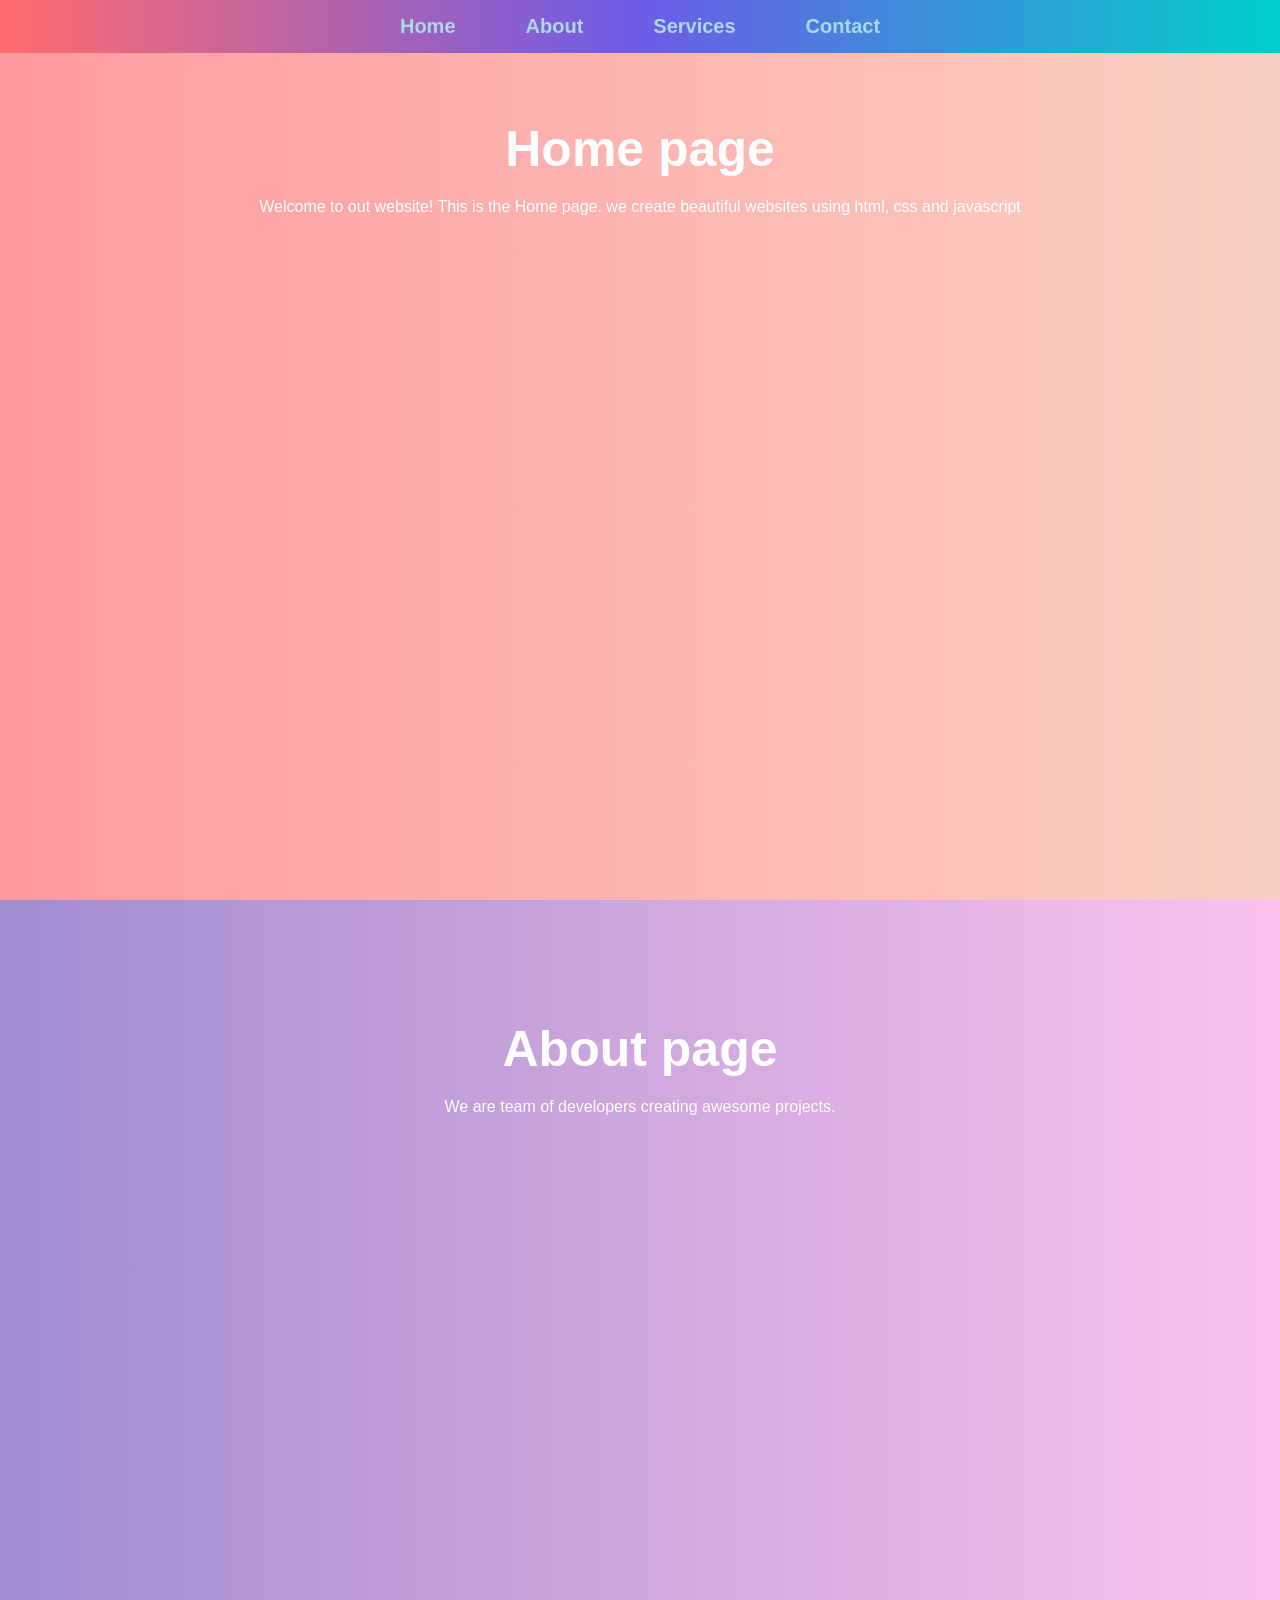
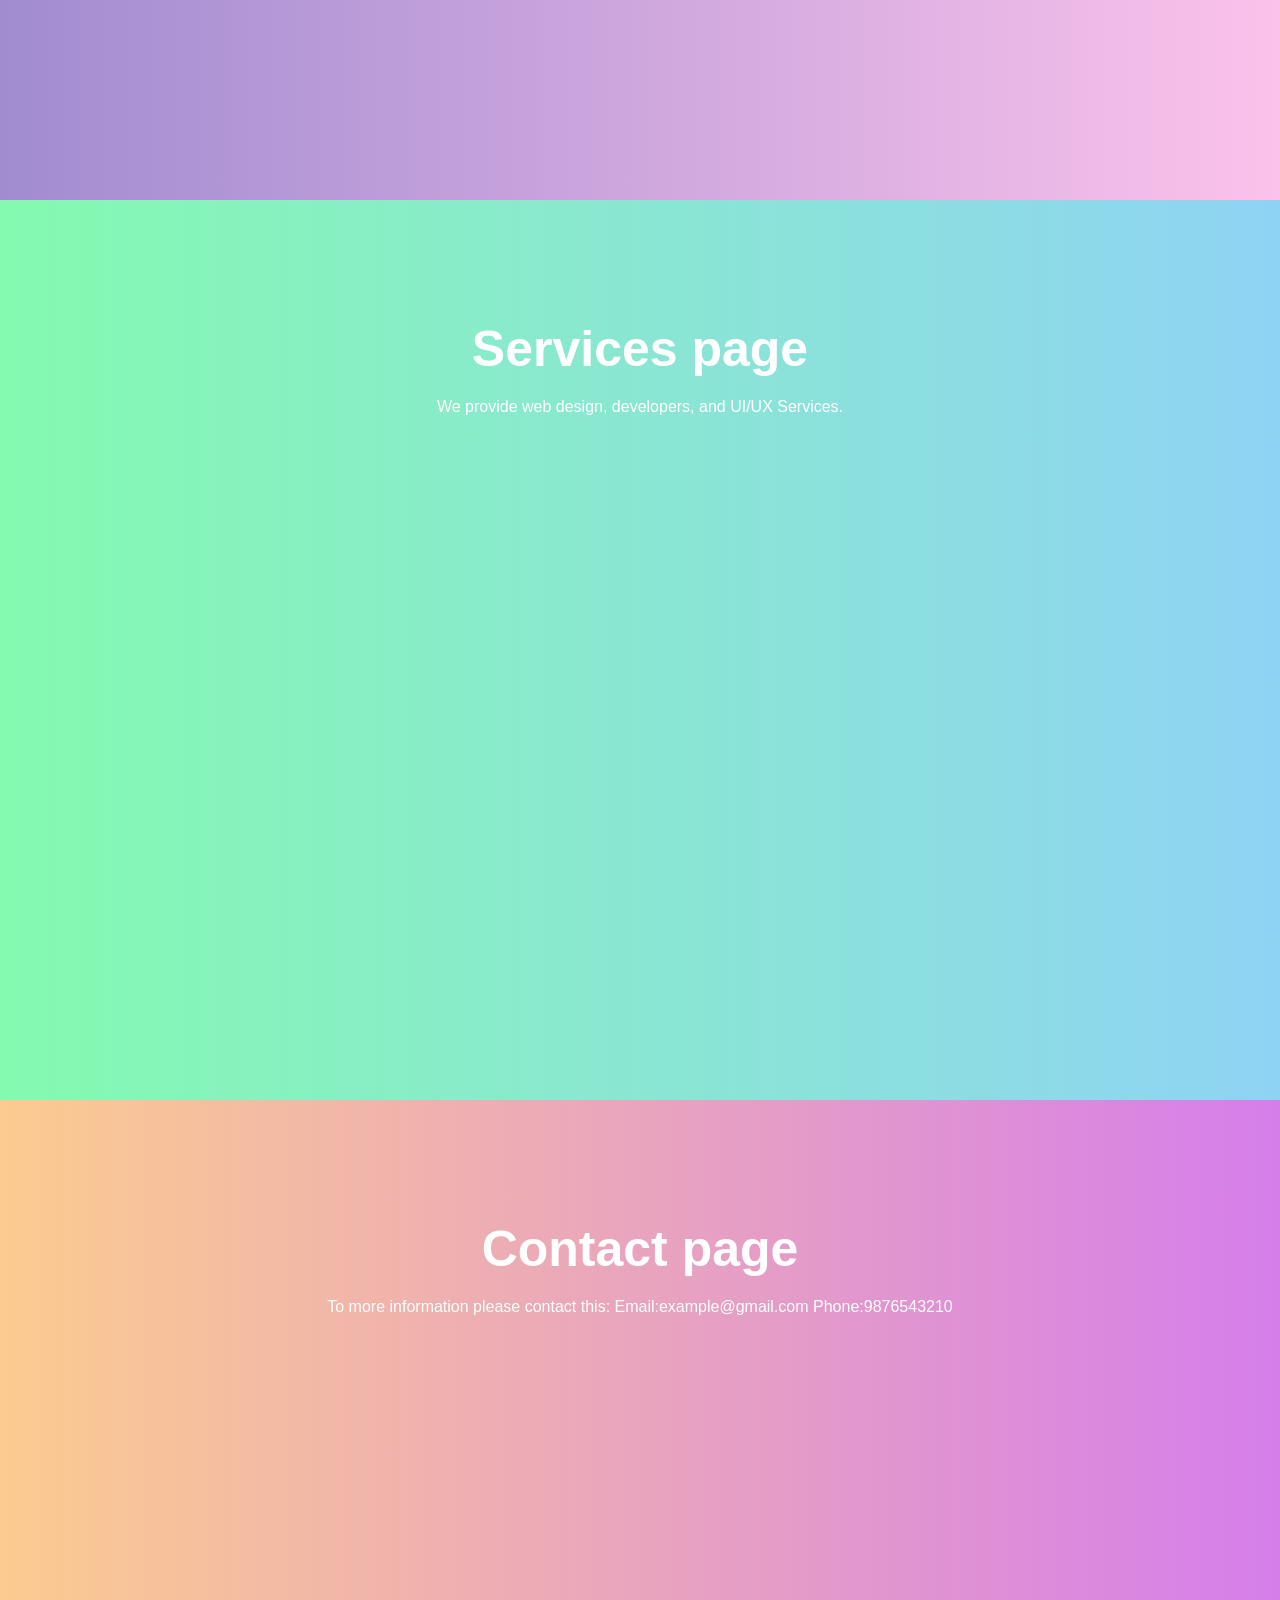
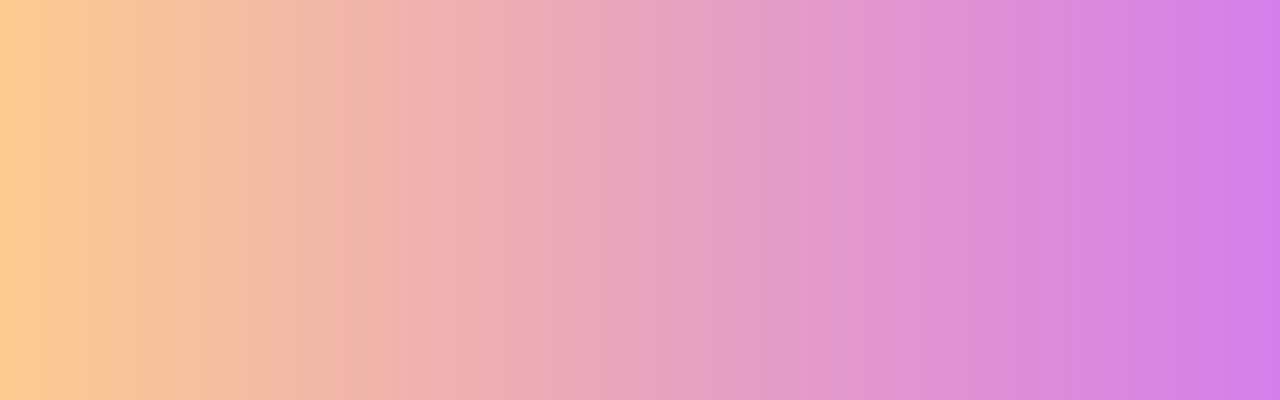
==== index.html @ f3811bed "Rename task1.html to index.html" ====
<!DOCTYPE html>
<html lang="en">
<head>
    <meta charset="UTF-8">
    <meta name="viewport" content="width=device-width, initial-scale=1.0">
    <title>Interactive Navbar</title>
    <link rel="stylesheet" href="style.css">
</head>
<body>
    <nav id="navbar">
        <ul>
            <li><a href="#home" >Home</a></li>
            <li><a href="#about" >About</a></li>
            <li><a href="#services" >Services</a></li>
            <li><a href="#contact" >Contact</a></li>
        </ul>
    </nav>


    <section id="home" class="page">
        <h1>Home page</h1>
        <p>Welcome to out website! This is the Home page.
            we create beautiful websites using html, css and javascript</p>
    </section>

    <section id="about" class="page">
        <h1>About page</h1>
        <p>We are team of developers creating awesome projects.</p>
    </section>

    <section id="services" class="page">
        <h1>Services page</h1>
        <p>We provide web design, developers, and UI/UX Services.</p>
    </section>

    <section id="contact" class="page">
        <h1>Contact page</h1>
        <p>To more information please contact this:
            Email:example@gmail.com
            Phone:9876543210</p>
    </section>

    <script src="script.js"></script>
</body>
</html>
---- style.css ----
*{
    font-family: Arial,sans-serif;
    margin: 0;
    padding: 0;
    box-sizing: border-box;
}
html{
    scroll-behavior: smooth;
}
#navbar{
    position: fixed;
    top: 0;
    width: 100%;
    background:linear-gradient(90deg,#ff6b6b,#6c5ce7);
    padding: 15px;
    z-index: 1000;
}
#navbar ul{
    list-style: none;
    display: flex;
    justify-content: center;
}
#navbar ul li{
    margin:0 20px;
}
#navbar ul li a{
    text-decoration: none;
    color:lightblue;
    font-size: 20px;
    font-weight: bold;
    padding: 10px 15px;
    border-radius: 10px;
    transition: 0.3s;
}
#navbar ul li a:hover{
    color:black;
    font-size: 20px;
    background: white;
}
.page{
    padding-top: 120px;
    height: 100vh;
    text-align: center;
    color: white;
}
#home{
    background: linear-gradient(to right,#ff9a9e,#fad0c4);
}
#about{
    background: linear-gradient(to right,#a18cd1,#fbc2eb);
}
#services{
    background: linear-gradient(to right,#84fab0,#8fd3f4);
}
#contact{
    background: linear-gradient(to right,#fccb90,#d57eeb);
}
h1{
    font-size: 50px;
    margin-bottom: 20px;
}
p{
    size: 24px;
}
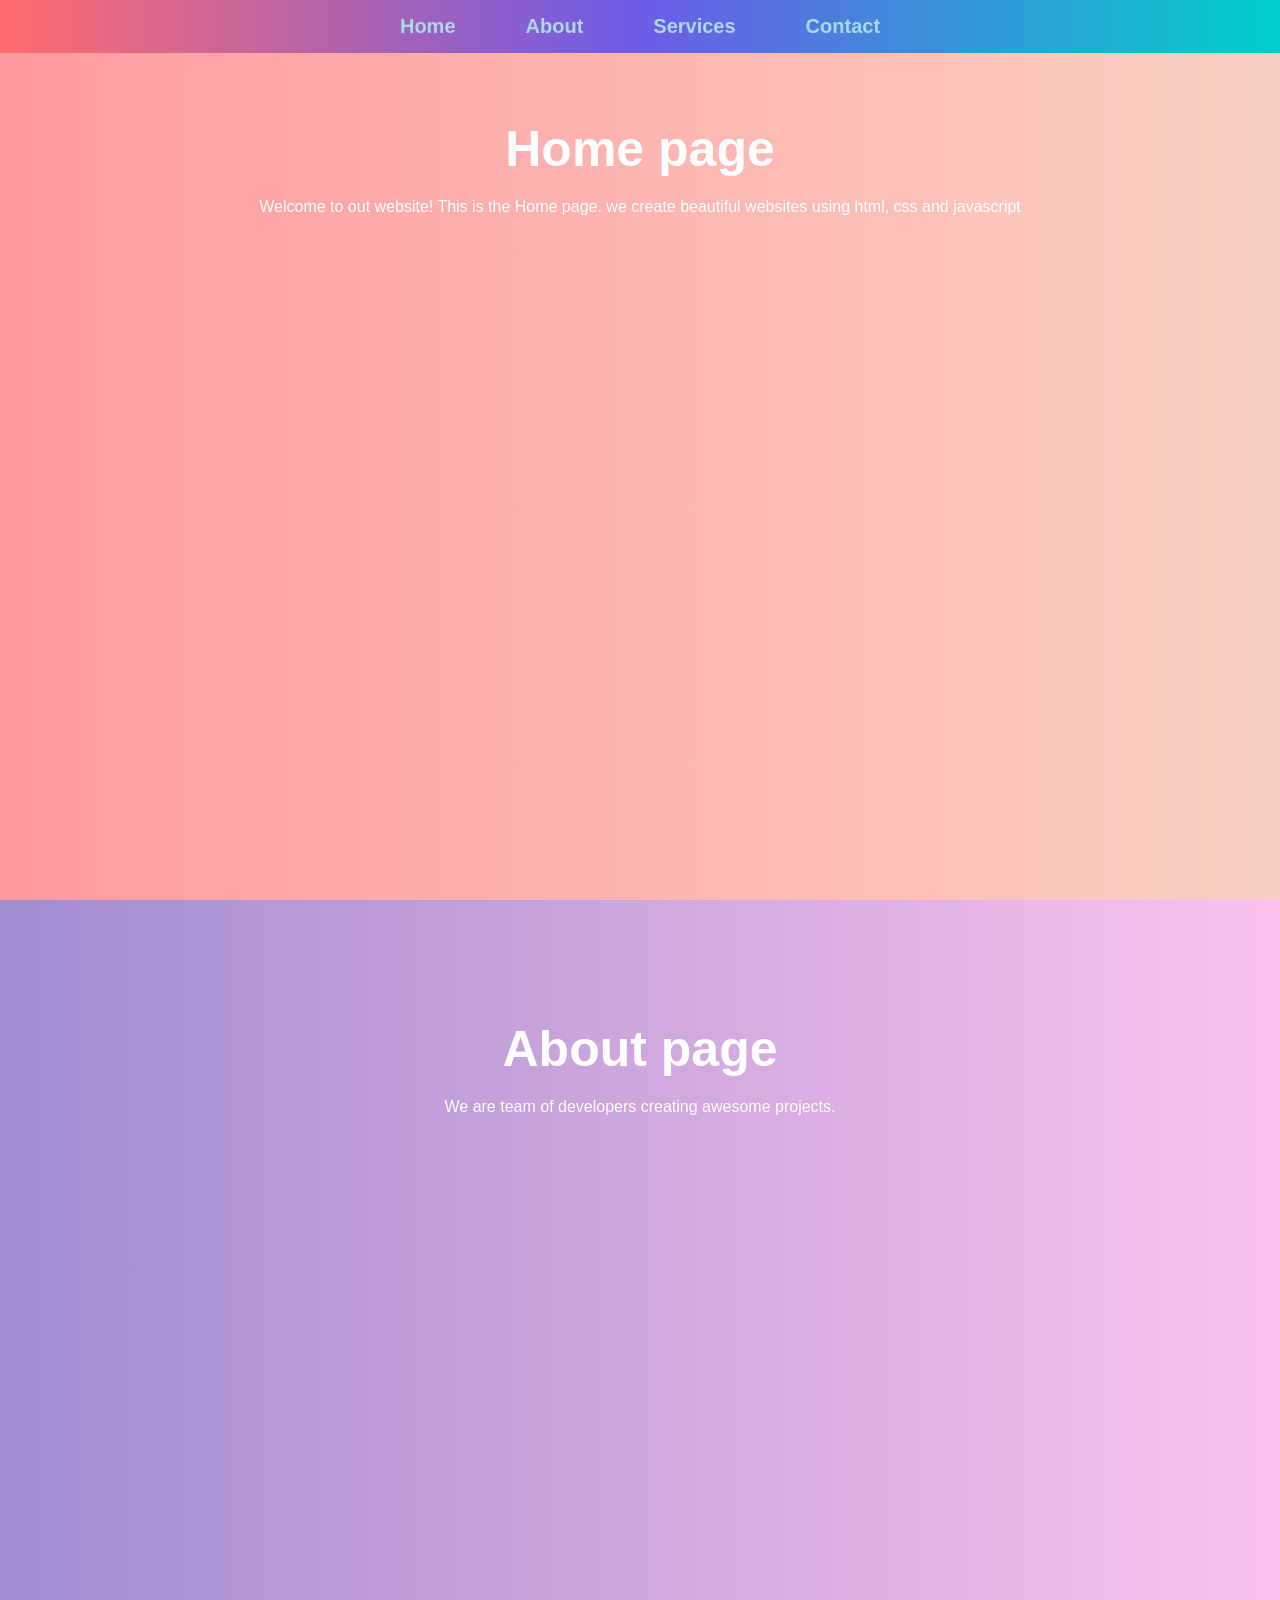
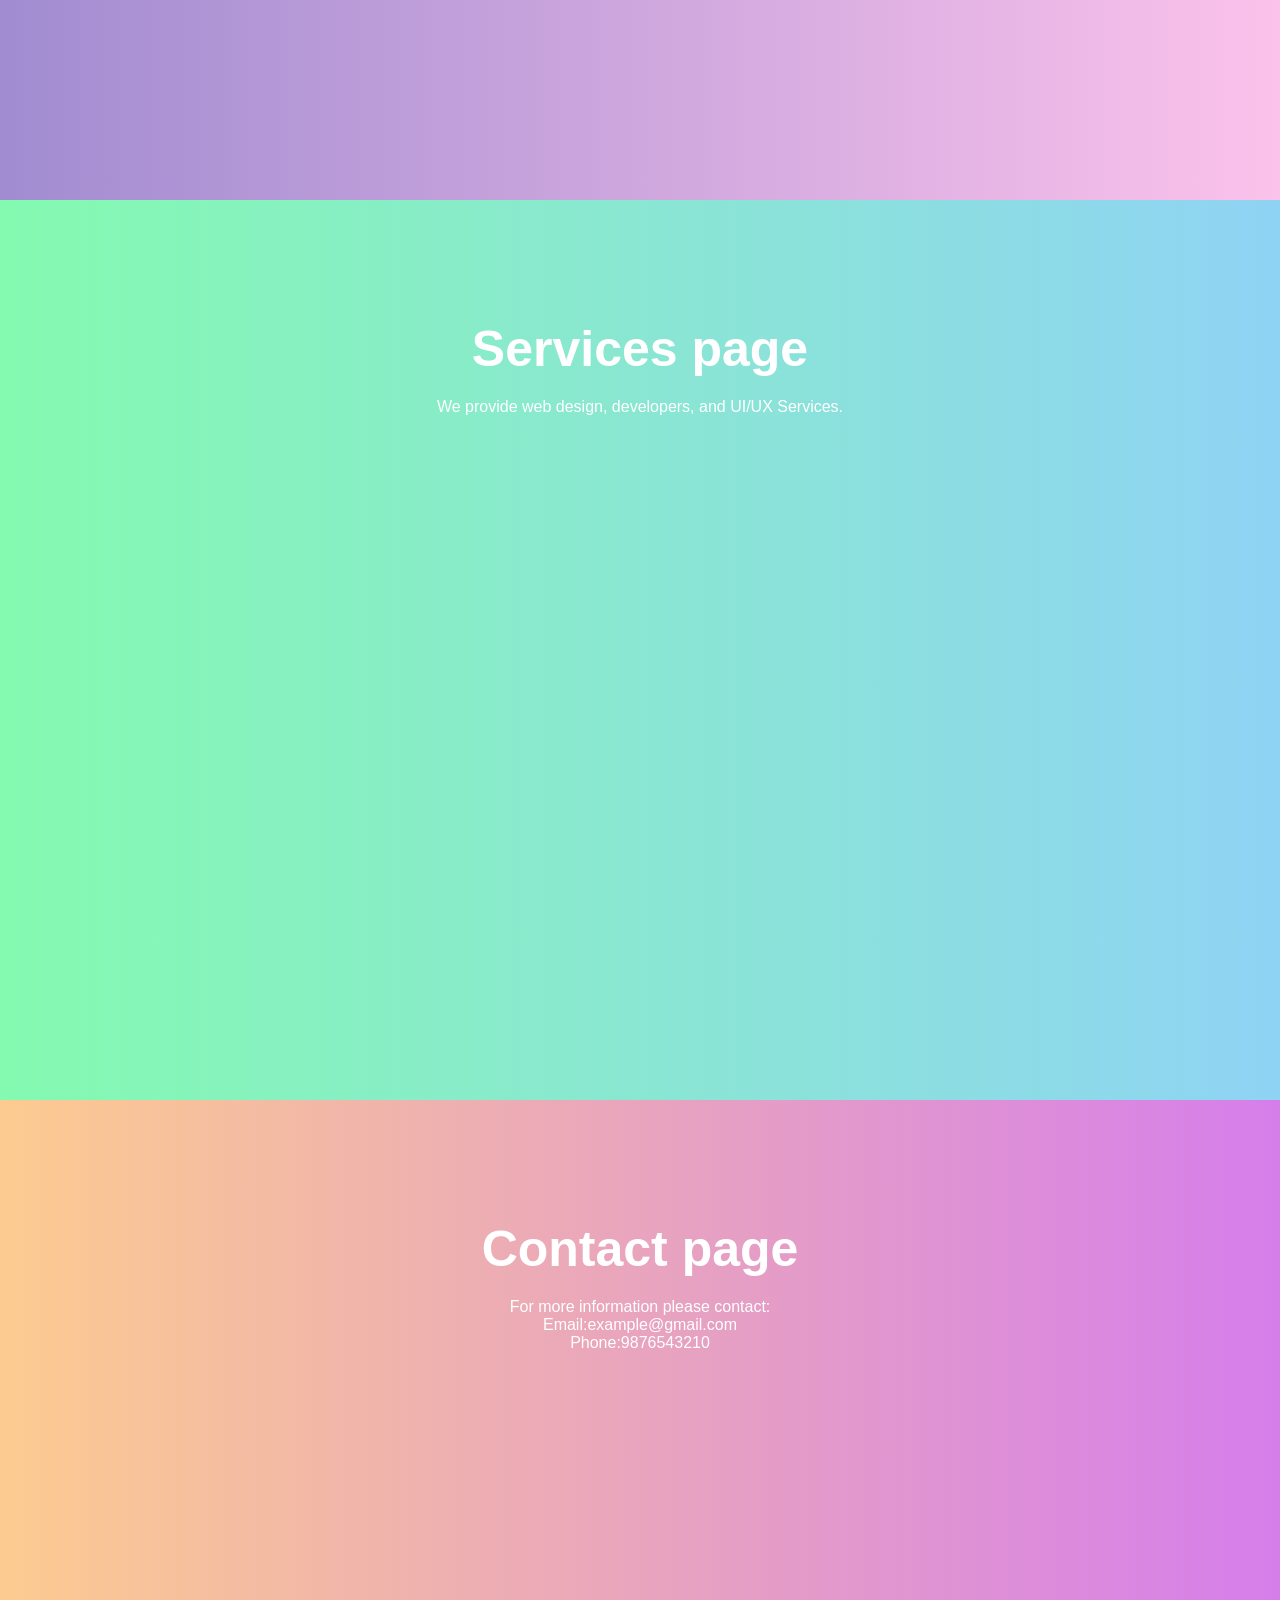
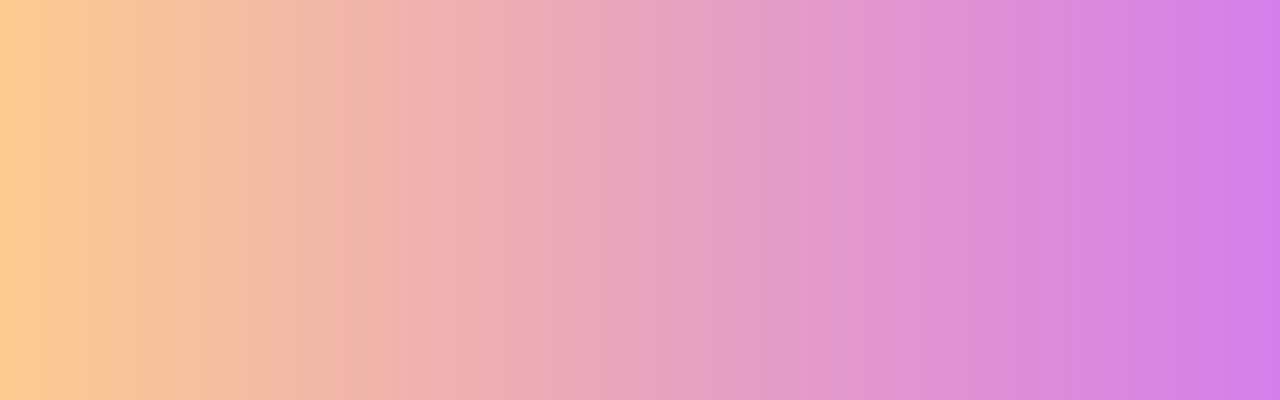
==== commit 94975ab1: "Add files via upload" ====
--- a/index.html
+++ b/index.html
@@ -35,11 +35,11 @@
 
     <section id="contact" class="page">
         <h1>Contact page</h1>
-        <p>To more information please contact this:
-            Email:example@gmail.com
+        <p>For more information please contact:<br>
+            Email:example@gmail.com<br>
             Phone:9876543210</p>
     </section>
 
     <script src="script.js"></script>
 </body>
-</html>
+</html>
